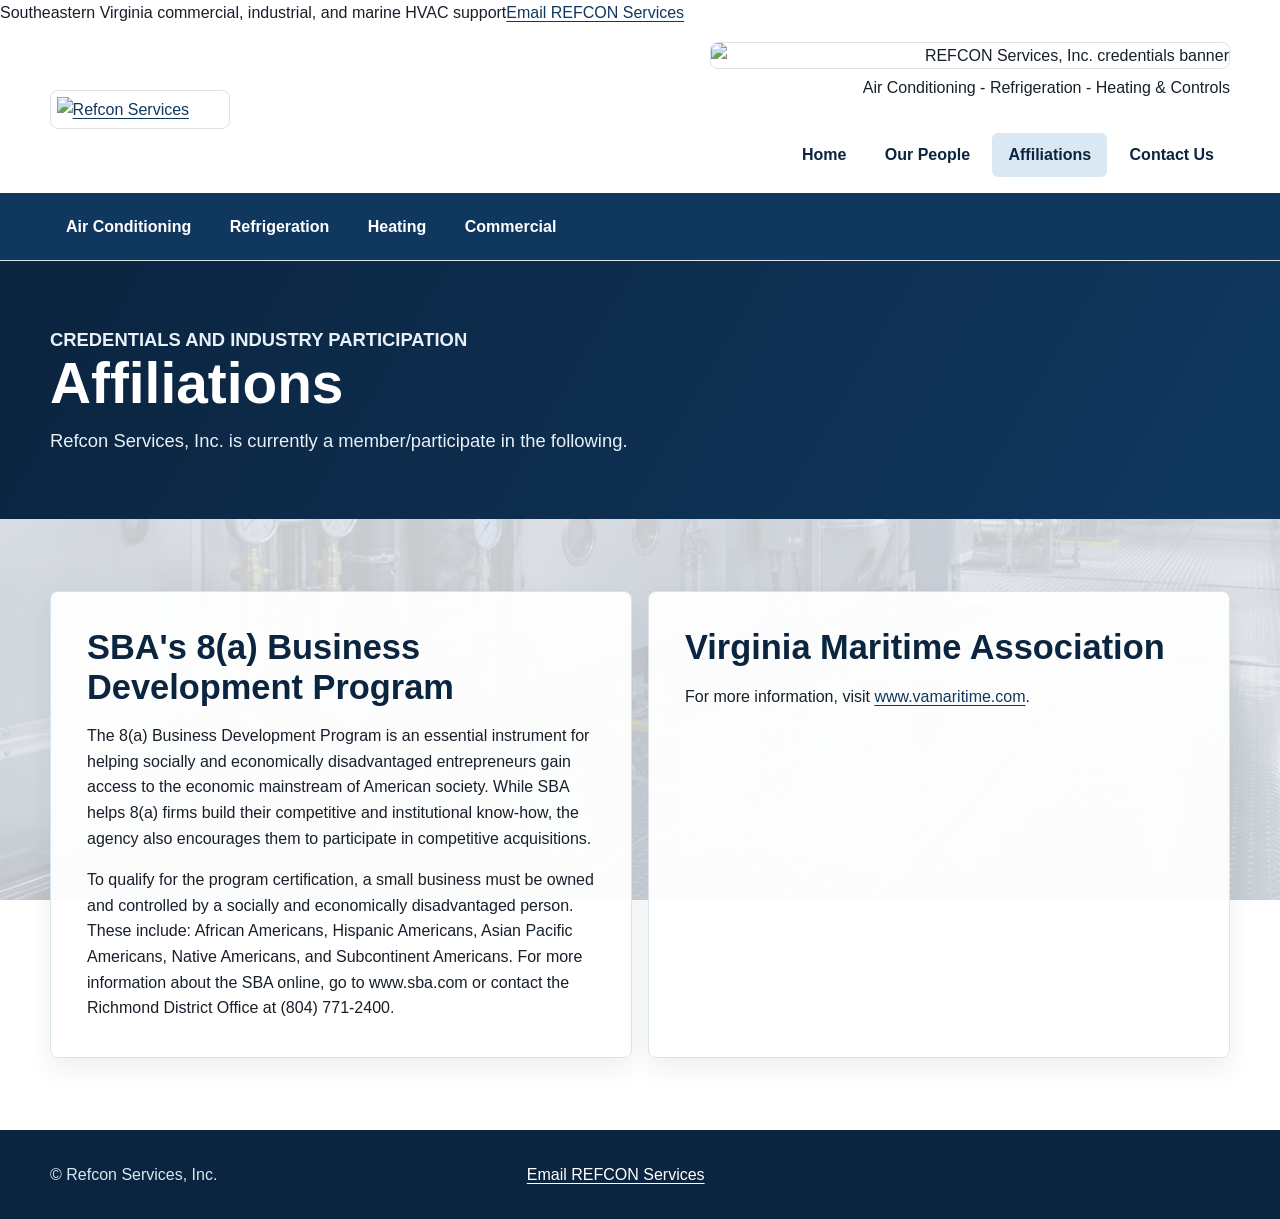
==== site/www.refconservices.com/affiliations.html @ c5c642c3 "Modernize REFCON static website redesign" ====
<!doctype html>
<html lang="en">
<head>
	<meta charset="utf-8">
	<meta name="viewport" content="width=device-width, initial-scale=1">
	<title>Affiliations | REFCON Services, Inc.</title>
	<meta name="description" content="REFCON Services affiliations and certification information.">
	<link rel="stylesheet" href="assets/css/site.css">
</head>
<body>
	<header class="site-header">
		<div class="topline"><div class="topline-inner"><span>Southeastern Virginia commercial, industrial, and marine HVAC support</span><a href="mailto:adminshare@refoconservies.com">Email REFCON Services</a></div></div>
		<div class="header-inner"><a class="brand-mark" href="index.html" aria-label="REFCON Services home"><img alt="Refcon Services" src="https://www.refconservices.com/Logo Corner Web Icon with Transparent background.jpg"></a><div class="brand-lockup"><img alt="REFCON Services, Inc. credentials banner" src="https://www.refconservices.com/Web Header CAGE &amp; DUNS Est 2003 WOSDB SWAM CROPPED.jpg"><p class="brand-tagline">Air Conditioning - Refrigeration - Heating &amp; Controls</p><nav class="primary-nav" aria-label="Primary navigation"><a href="index.html">Home</a><a href="our_people.html">Our People</a><a href="affiliations.html" aria-current="page">Affiliations</a><a href="contact_us.html">Contact Us</a></nav></div></div>
		<div class="service-band"><nav class="service-nav" aria-label="Services navigation"><a href="air_conditioning.html">Air Conditioning</a><a href="refrigeration.html">Refrigeration</a><a href="heating.html">Heating</a><a href="commercial.html">Commercial</a></nav></div>
	</header>
	<main>
		<section class="page-hero"><div class="section-inner"><p class="eyebrow">Credentials and industry participation</p><h1>Affiliations</h1><p>Refcon Services, Inc. is currently a member/participate in the following.</p></div></section>
		<section class="section"><div class="section-inner grid grid-2"><article class="content-block"><h2>SBA's 8(a) Business Development Program</h2><p>The 8(a) Business Development Program is an essential instrument for helping socially and economically disadvantaged entrepreneurs gain access to the economic mainstream of American society. While SBA helps 8(a) firms build their competitive and institutional know-how, the agency also encourages them to participate in competitive acquisitions.</p><p>To qualify for the program certification, a small business must be owned and controlled by a socially and economically disadvantaged person. These include: African Americans, Hispanic Americans, Asian Pacific Americans, Native Americans, and Subcontinent Americans. For more information about the SBA online, go to www.sba.com or contact the Richmond District Office at (804) 771-2400.</p></article><article class="content-block"><h2>Virginia Maritime Association</h2><p>For more information, visit <a href="http://www.vamaritime.com/">www.vamaritime.com</a>.</p></article></div></section>
	</main>
	<footer class="site-footer"><div class="footer-inner"><p>&copy; Refcon Services, Inc.</p><p><a href="mailto:adminshare@refoconservies.com">Email REFCON Services</a></p></div></footer>
</body>
</html>
---- site/www.refconservices.com/assets/css/site.css ----
:root {
	--ink: #17202a;
	--muted: #5f6d7a;
	--navy: #0b243f;
	--navy-2: #10385f;
	--steel: #426a86;
	--sky: #d9e8f2;
	--mist: #f4f8fb;
	--line: #d8e3ea;
	--white: #ffffff;
	--accent: #a8322d;
	--accent-2: #d99a2b;
	--shadow: 0 18px 42px rgba(11, 36, 63, 0.14);
	--radius: 8px;
	--max: 1180px;
}

* {
	box-sizing: border-box;
}

html {
	font-size: 16px;
	background: #ffffff;
}

body {
	margin: 0;
	position: relative;
	background: transparent;
	color: var(--ink);
	font-family: Arial, Helvetica, sans-serif;
	line-height: 1.6;
}

body::before {
	content: "";
	position: fixed;
	inset: 0;
	z-index: -2;
	background:
		linear-gradient(180deg, rgba(255, 255, 255, 0.78), rgba(244, 248, 251, 0.7)),
		linear-gradient(120deg, rgba(11, 36, 63, 0.2), rgba(11, 36, 63, 0.38)),
		url("../img/large-vessel-hvac-background.png") center / cover no-repeat;
	background-attachment: fixed;
	pointer-events: none;
}

body::after {
	content: "";
	position: fixed;
	inset: 0;
	z-index: -1;
	background: rgba(255, 255, 255, 0.24);
	pointer-events: none;
}

img,
svg {
	display: block;
	max-width: 100%;
	height: auto;
}

a {
	color: var(--navy-2);
	text-decoration-thickness: 0.08em;
	text-underline-offset: 0.18em;
}

a:hover {
	color: var(--accent);
}

a:focus-visible,
button:focus-visible {
	outline: 3px solid rgba(217, 154, 43, 0.5);
	outline-offset: 4px;
}

.site-header {
	background: var(--white);
	border-bottom: 1px solid var(--line);
}

.header-inner,
.footer-inner,
.section-inner {
	width: min(calc(100% - 2rem), var(--max));
	margin: 0 auto;
}

.header-inner {
	display: grid;
	grid-template-columns: minmax(140px, 190px) 1fr;
	gap: 1.25rem;
	align-items: center;
	padding: 1rem 0;
}

.brand-mark {
	display: inline-flex;
	width: min(180px, 100%);
	padding: 0.35rem;
	background: var(--white);
	border: 1px solid var(--line);
	border-radius: var(--radius);
}

.brand-lockup {
	display: grid;
	gap: 0.35rem;
	justify-items: end;
	text-align: right;
}

.brand-lockup img {
	width: min(520px, 100%);
	border: 1px solid var(--line);
	border-radius: var(--radius);
}

.primary-nav,
.service-nav {
	display: flex;
	flex-wrap: wrap;
	gap: 0.4rem;
}

.primary-nav {
	justify-content: flex-end;
	margin-top: 0.7rem;
}

.primary-nav a,
.service-nav a,
.button {
	display: inline-flex;
	align-items: center;
	justify-content: center;
	min-height: 2.75rem;
	padding: 0.72rem 1rem;
	border-radius: 6px;
	font-weight: 700;
	line-height: 1.1;
	text-decoration: none;
}

.primary-nav a {
	color: var(--navy);
}

.primary-nav a:hover,
.primary-nav a[aria-current="page"] {
	background: var(--sky);
	color: var(--navy);
}

.service-band {
	background: var(--navy-2);
}

.service-nav {
	width: min(calc(100% - 2rem), var(--max));
	margin: 0 auto;
	padding: 0.7rem 0;
}

.service-nav a {
	color: var(--white);
}

.service-nav a:hover,
.service-nav a[aria-current="page"] {
	background: rgba(255, 255, 255, 0.14);
	color: var(--white);
}

.hero {
	position: relative;
	overflow: hidden;
	background: linear-gradient(120deg, #071b31, #123f68);
	color: var(--white);
}

.hero::after {
	content: "";
	position: absolute;
	inset: auto -12% -46% 32%;
	height: 65%;
	background: radial-gradient(circle, rgba(217, 154, 43, 0.2), transparent 64%);
	pointer-events: none;
}

.hero-inner {
	position: relative;
	z-index: 1;
	display: grid;
	grid-template-columns: minmax(0, 0.9fr) minmax(360px, 1.1fr);
	gap: clamp(2rem, 5vw, 4rem);
	align-items: center;
	width: min(calc(100% - 2rem), var(--max));
	margin: 0 auto;
	padding: 5.4rem 0;
}

.hero-copy {
	max-width: 650px;
}

.eyebrow {
	margin: 0 0 0.75rem;
	color: var(--accent-2);
	font-size: 0.9rem;
	font-weight: 800;
	text-transform: uppercase;
	letter-spacing: 0;
}

h1,
h2,
h3,
p {
	margin-top: 0;
}

h1 {
	margin-bottom: 1rem;
	font-size: 3.55rem;
	line-height: 1.05;
	letter-spacing: 0;
}

h2 {
	margin-bottom: 1rem;
	color: var(--navy);
	font-size: 2.15rem;
	line-height: 1.15;
	letter-spacing: 0;
}

h3 {
	margin-bottom: 0.55rem;
	color: var(--navy);
	font-size: 1.22rem;
	line-height: 1.2;
	letter-spacing: 0;
}

.hero-lede {
	margin-bottom: 1.5rem;
	color: #e7f1f7;
	font-size: 1.22rem;
	max-width: 58ch;
}

.hero-actions {
	display: flex;
	flex-wrap: wrap;
	gap: 0.75rem;
}

.button {
	border: 1px solid transparent;
	cursor: pointer;
}

.button-primary {
	background: var(--accent-2);
	color: var(--navy);
}

.button-secondary {
	border-color: rgba(255, 255, 255, 0.55);
	color: var(--white);
}

.button-light {
	background: var(--white);
	color: var(--navy);
}

.button:hover {
	transform: translateY(-1px);
}

.hero-media,
.image-card,
.feature-art {
	overflow: hidden;
	border-radius: var(--radius);
	box-shadow: var(--shadow);
}

.hero-media {
	min-height: 430px;
	border: 1px solid rgba(255, 255, 255, 0.22);
	background: rgba(255, 255, 255, 0.08);
}

.hero-media img,
.image-card img,
.feature-art img,
.image-grid img {
	width: 100%;
	height: 100%;
	object-fit: cover;
}

.hero-media img {
	min-height: 430px;
}

.stats-row {
	display: grid;
	grid-template-columns: repeat(4, minmax(0, 1fr));
	gap: 1px;
	background: var(--line);
	border-block: 1px solid var(--line);
}

.stat {
	padding: 1.45rem 1rem;
	background: var(--white);
	text-align: center;
}

.stat strong {
	display: block;
	color: var(--navy);
	font-size: 1.45rem;
	line-height: 1.1;
}

.stat span {
	color: var(--muted);
	font-weight: 700;
}

.generac-stat {
	background: #fff8e8;
	box-shadow: inset 0 -4px 0 var(--accent-2);
}

.generac-stat strong {
	text-transform: uppercase;
}

.credential-strip {
	background: rgba(244, 248, 251, 0.94);
	border-bottom: 1px solid var(--line);
}

.credential-list {
	display: grid;
	grid-template-columns: repeat(3, minmax(0, 1fr));
	gap: 0.75rem;
	padding: 1rem 0;
}

.credential-list div {
	display: grid;
	gap: 0.15rem;
	padding: 0.85rem 1rem;
	background: var(--white);
	border: 1px solid var(--line);
	border-left: 4px solid var(--accent-2);
	border-radius: var(--radius);
	color: var(--navy);
	line-height: 1.25;
}

.credential-list strong {
	font-size: 0.95rem;
	line-height: 1.2;
}

.credential-list span {
	color: var(--muted);
	font-size: 0.9rem;
	font-weight: 700;
}

.dealer-strip {
	background: var(--accent-2);
	color: var(--navy);
}

.dealer-inner {
	display: flex;
	gap: 1rem;
	align-items: center;
	justify-content: space-between;
	padding: 1rem 0;
}

.dealer-inner strong,
.dealer-kicker {
	display: block;
}

.dealer-inner strong {
	font-size: 1.25rem;
	line-height: 1.2;
}

.generac-logo-link {
	display: inline-flex;
	align-items: center;
	justify-content: center;
	background: var(--white);
	border: 1px solid rgba(11, 36, 63, 0.16);
	border-radius: var(--radius);
}

.generac-logo-link {
	width: min(360px, 100%);
	padding: 0.55rem 0.85rem;
}

.generac-logo-link img {
	width: 100%;
	max-height: 82px;
	object-fit: contain;
}

.dealer-kicker {
	margin-bottom: 0.15rem;
	font-size: 0.8rem;
	font-weight: 900;
	text-transform: uppercase;
	letter-spacing: 0;
}

.section {
	padding: clamp(2.5rem, 6vw, 4.5rem) 0;
}

.section.alt {
	background: rgba(244, 248, 251, 0.92);
	border-block: 1px solid var(--line);
}

.section-heading {
	display: grid;
	gap: 0.5rem;
	max-width: 760px;
	margin-bottom: 1.6rem;
}

.section-heading.centered {
	margin-inline: auto;
	text-align: center;
}

.section-heading p {
	margin-bottom: 0;
	color: var(--muted);
	font-size: 1.08rem;
}

.grid {
	display: grid;
	gap: 1rem;
}

.grid-2 {
	grid-template-columns: repeat(2, minmax(0, 1fr));
}

.grid-3 {
	grid-template-columns: repeat(3, minmax(0, 1fr));
}

.card,
.person-card,
.process-grid article {
	background: var(--white);
	border: 1px solid var(--line);
	border-radius: var(--radius);
	box-shadow: 0 10px 26px rgba(11, 36, 63, 0.08);
}

.card {
	padding: 1.25rem;
}

.card p:last-child,
.person-card p:last-child,
.content-block p:last-child {
	margin-bottom: 0;
}

.card-icon {
	display: inline-grid;
	place-items: center;
	width: 2.6rem;
	height: 2.6rem;
	margin-bottom: 0.85rem;
	background: var(--sky);
	border-radius: 6px;
	color: var(--navy);
	font-weight: 800;
}

.split-section,
.feature-panel {
	display: grid;
	grid-template-columns: minmax(0, 0.9fr) minmax(0, 1.1fr);
	gap: 2rem;
	align-items: center;
}

.image-card,
.feature-art {
	border: 1px solid var(--line);
	background: var(--white);
}

.image-card {
	min-height: 390px;
	position: relative;
}

.overlap-card {
	overflow: visible;
}

.overlap-card img {
	border-radius: var(--radius);
	min-height: 390px;
}

.experience-badge {
	position: absolute;
	right: 1rem;
	bottom: -1.2rem;
	display: grid;
	gap: 0.1rem;
	width: min(170px, calc(100% - 2rem));
	padding: 1rem;
	background: var(--accent-2);
	color: var(--navy);
	border-radius: var(--radius);
	box-shadow: var(--shadow);
}

.experience-badge strong {
	font-size: 2rem;
	line-height: 1;
}

.experience-badge span {
	font-weight: 800;
	line-height: 1.15;
}

.value-pair {
	display: grid;
	grid-template-columns: repeat(2, minmax(0, 1fr));
	gap: 1rem;
	margin-top: 1.5rem;
}

.value-pair div {
	padding: 1rem;
	background: var(--mist);
	border-left: 4px solid var(--accent-2);
	border-radius: var(--radius);
}

.value-pair strong,
.value-pair span {
	display: block;
}

.value-pair strong {
	color: var(--navy);
	font-size: 1.15rem;
}

.content-block {
	padding: clamp(1.5rem, 4vw, 2.25rem);
	background: rgba(255, 255, 255, 0.94);
	border: 1px solid var(--line);
	border-radius: var(--radius);
	box-shadow: 0 10px 26px rgba(11, 36, 63, 0.08);
}

.dark-section {
	background: linear-gradient(120deg, var(--navy), var(--navy-2));
	color: var(--white);
}

.dark-section h2,
.dark-section h3 {
	color: var(--white);
}

.dark-section .check-list li::before {
	background: var(--accent-2);
}

.image-grid {
	display: grid;
	grid-template-columns: repeat(2, minmax(0, 1fr));
	gap: 1rem;
}

.image-grid img {
	aspect-ratio: 4 / 5;
	border-radius: var(--radius);
	border: 1px solid rgba(255, 255, 255, 0.18);
	box-shadow: var(--shadow);
}

.check-list,
.plain-list {
	display: grid;
	gap: 0.75rem;
	margin: 1rem 0 0;
	padding: 0;
	list-style: none;
}

.check-list li,
.plain-list li {
	position: relative;
	padding-left: 1.4rem;
}

.check-list li::before,
.plain-list li::before {
	content: "";
	position: absolute;
	left: 0;
	top: 0.68em;
	width: 0.5rem;
	height: 0.5rem;
	background: var(--accent-2);
	border-radius: 50%;
}

.page-hero {
	background: linear-gradient(120deg, var(--navy), var(--navy-2));
	color: var(--white);
}

.process-grid {
	display: grid;
	grid-template-columns: repeat(3, minmax(0, 1fr));
	gap: 1rem;
	counter-reset: steps;
}

.process-grid article {
	padding: 1.35rem;
}

.process-icon {
	display: inline-grid;
	place-items: center;
	width: 3.4rem;
	height: 3.4rem;
	margin-bottom: 1rem;
	background: var(--sky);
	border: 1px solid var(--line);
	border-radius: 50%;
	color: var(--navy-2);
}

.process-icon svg {
	width: 1.9rem;
	height: 1.9rem;
	fill: none;
	stroke: currentColor;
	stroke-width: 3;
	stroke-linecap: round;
	stroke-linejoin: round;
}

.process-grid span {
	display: inline-block;
	margin-bottom: 0.8rem;
	color: var(--accent);
	font-weight: 900;
}

.page-hero .section-inner {
	padding: clamp(2.3rem, 5vw, 4rem) 0;
}

.page-hero h1 {
	max-width: 760px;
	margin-bottom: 0.75rem;
}

.page-hero p {
	max-width: 780px;
	margin-bottom: 0;
	color: #e7f1f7;
	font-size: 1.15rem;
}

.person-card {
	padding: 1.1rem;
}

.person-card header {
	margin-bottom: 0.8rem;
	padding-bottom: 0.8rem;
	border-bottom: 1px solid var(--line);
}

.person-card .role {
	margin-bottom: 0.2rem;
	color: var(--steel);
	font-weight: 800;
}

.person-card .name {
	margin: 0;
	color: var(--navy);
	font-size: 1.2rem;
	font-weight: 800;
}

.person-card ul {
	margin: 0;
	padding-left: 1.1rem;
}

.contact-panel {
	display: grid;
	grid-template-columns: minmax(0, 1fr) minmax(280px, 0.8fr);
	gap: 1rem;
	align-items: stretch;
}

.contact-single {
	max-width: 760px;
}

.contact-card {
	padding: 1.4rem;
	background: var(--navy);
	color: var(--white);
	border-radius: var(--radius);
}

.contact-card a {
	color: var(--white);
	font-weight: 800;
}

.note {
	padding: 1rem;
	background: #fff8e8;
	border: 1px solid #f0d89e;
	border-radius: var(--radius);
	color: #5f4512;
}

.site-footer {
	background: var(--navy);
	color: var(--sky);
}

.footer-inner {
	display: grid;
	grid-template-columns: 1.2fr 0.8fr 1fr;
	gap: 1.5rem;
	align-items: start;
	justify-content: space-between;
	padding: 2rem 0;
}

.footer-inner p {
	margin: 0;
}

.footer-inner ul {
	display: grid;
	gap: 0.35rem;
	margin: 0;
	padding: 0;
	list-style: none;
}

.footer-inner a {
	color: var(--white);
}

.copyright {
	width: min(calc(100% - 2rem), var(--max));
	margin: 0 auto;
	padding: 1rem 0;
	border-top: 1px solid rgba(255, 255, 255, 0.14);
	color: var(--sky);
}

@media (max-width: 900px) {
	.header-inner,
	.hero-inner,
	.split-section,
	.feature-panel,
	.contact-panel {
		grid-template-columns: 1fr;
	}

	.brand-lockup {
		justify-items: start;
		text-align: left;
	}

	.primary-nav {
		justify-content: flex-start;
	}

	.grid-3,
	.process-grid,
	.credential-list,
	.footer-inner {
		grid-template-columns: repeat(2, minmax(0, 1fr));
	}

	.dealer-inner {
		display: grid;
	}
}

@media (max-width: 640px) {
	h1 {
		font-size: 2.35rem;
	}

	h2 {
		font-size: 1.75rem;
	}

	.hero-lede,
	.page-hero p {
		font-size: 1.05rem;
	}

	.grid-2,
	.grid-3,
	.stats-row,
	.process-grid,
	.credential-list,
	.value-pair,
	.image-grid,
	.footer-inner {
		grid-template-columns: 1fr;
	}

	.primary-nav,
	.service-nav,
	.hero-actions {
		display: grid;
		grid-template-columns: 1fr;
	}

	.footer-inner {
		display: grid;
	}

	.hero-inner {
		padding: 3rem 0;
	}

	.hero-media,
	.hero-media img {
		min-height: 280px;
	}
}
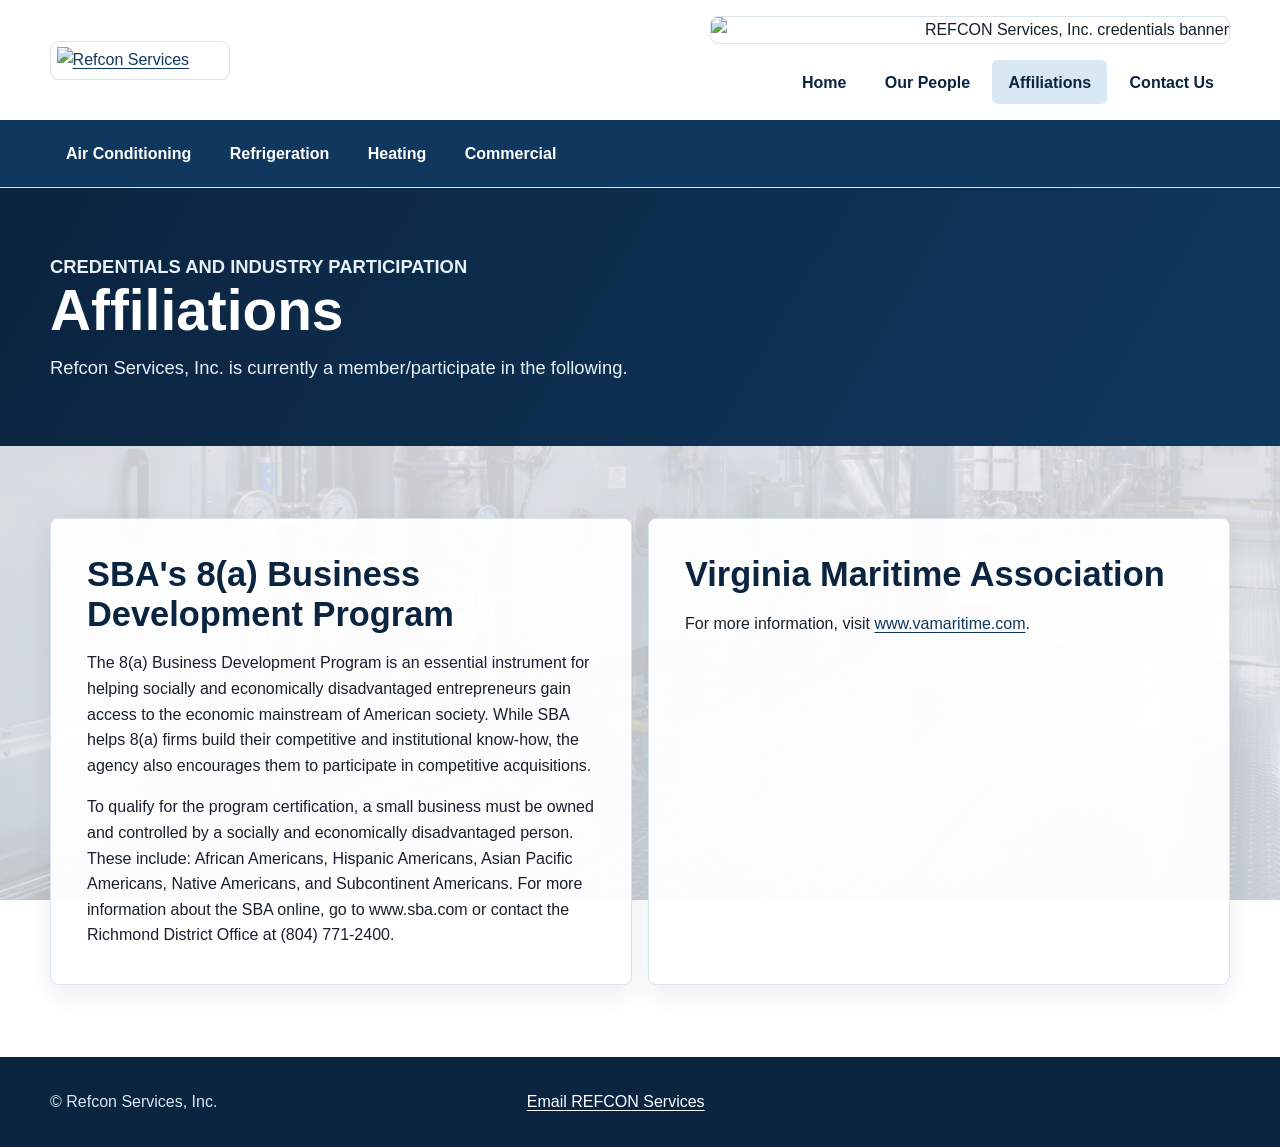
==== commit 1e8a0ddd: "Remove header tagline from site pages" ====
--- a/site/www.refconservices.com/affiliations.html
+++ b/site/www.refconservices.com/affiliations.html
@@ -9,8 +9,7 @@
 </head>
 <body>
 	<header class="site-header">
-		<div class="topline"><div class="topline-inner"><span>Southeastern Virginia commercial, industrial, and marine HVAC support</span><a href="mailto:adminshare@refoconservies.com">Email REFCON Services</a></div></div>
-		<div class="header-inner"><a class="brand-mark" href="index.html" aria-label="REFCON Services home"><img alt="Refcon Services" src="https://www.refconservices.com/Logo Corner Web Icon with Transparent background.jpg"></a><div class="brand-lockup"><img alt="REFCON Services, Inc. credentials banner" src="https://www.refconservices.com/Web Header CAGE &amp; DUNS Est 2003 WOSDB SWAM CROPPED.jpg"><p class="brand-tagline">Air Conditioning - Refrigeration - Heating &amp; Controls</p><nav class="primary-nav" aria-label="Primary navigation"><a href="index.html">Home</a><a href="our_people.html">Our People</a><a href="affiliations.html" aria-current="page">Affiliations</a><a href="contact_us.html">Contact Us</a></nav></div></div>
+		<div class="header-inner"><a class="brand-mark" href="index.html" aria-label="REFCON Services home"><img alt="Refcon Services" src="https://www.refconservices.com/Logo Corner Web Icon with Transparent background.jpg"></a><div class="brand-lockup"><img alt="REFCON Services, Inc. credentials banner" src="https://www.refconservices.com/Web Header CAGE &amp; DUNS Est 2003 WOSDB SWAM CROPPED.jpg"><nav class="primary-nav" aria-label="Primary navigation"><a href="index.html">Home</a><a href="our_people.html">Our People</a><a href="affiliations.html" aria-current="page">Affiliations</a><a href="contact_us.html">Contact Us</a></nav></div></div>
 		<div class="service-band"><nav class="service-nav" aria-label="Services navigation"><a href="air_conditioning.html">Air Conditioning</a><a href="refrigeration.html">Refrigeration</a><a href="heating.html">Heating</a><a href="commercial.html">Commercial</a></nav></div>
 	</header>
 	<main>
